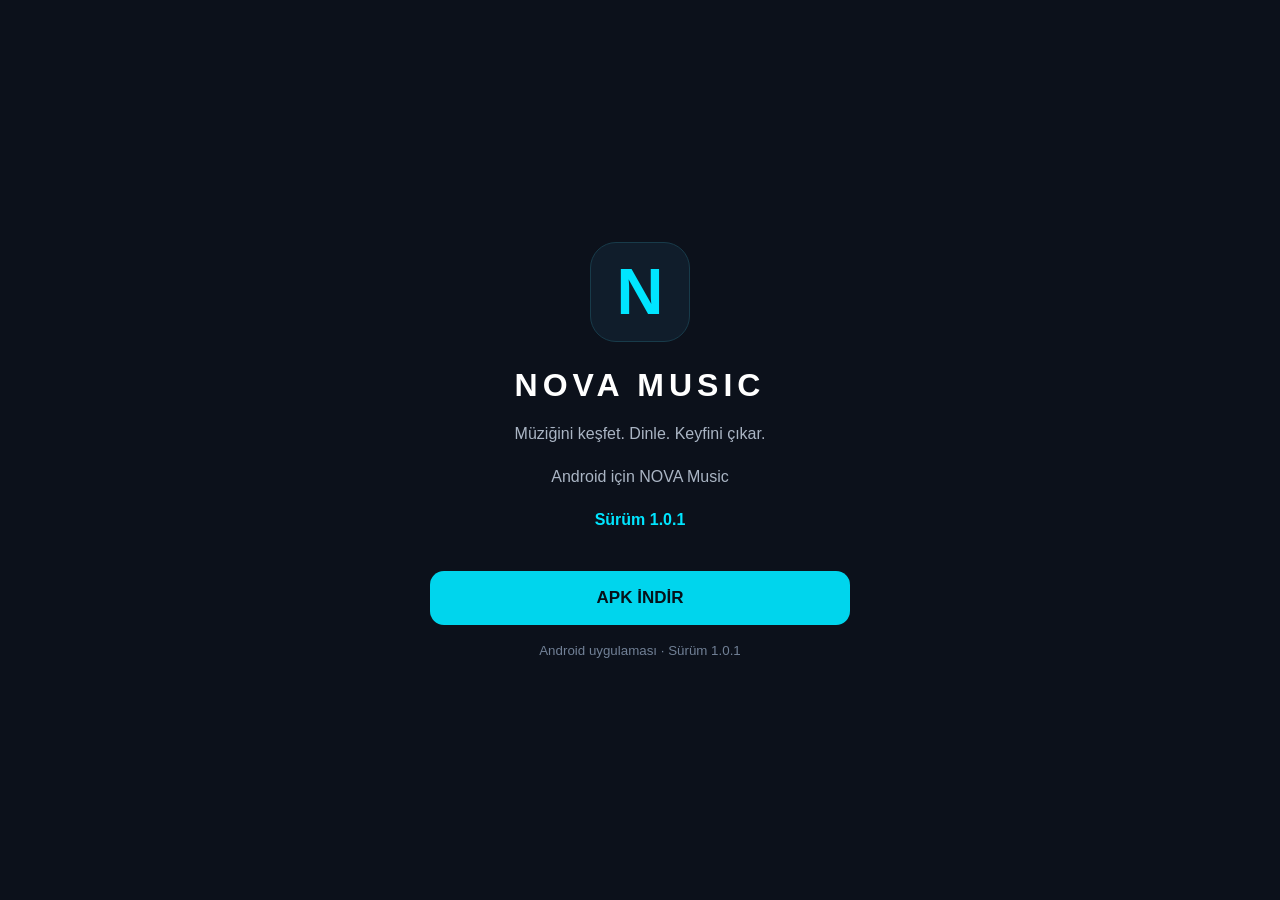
==== download.html @ 5dc2df80 "NOVA Music download page v1.0.1" ====
<!DOCTYPE html>
<html lang="tr">
<head>
<meta charset="UTF-8">
<meta name="viewport" content="width=device-width, initial-scale=1">
<meta name="theme-color" content="#0c111b">
<title>NOVA Music</title>
<style>
*{box-sizing:border-box}
body{margin:0;background:#0c111b;color:white;font-family:Arial,sans-serif;min-height:100vh;display:grid;place-items:center;padding:24px}
main{text-align:center;width:100%;max-width:420px}
.logo{width:100px;height:100px;border-radius:26px;background:#101d2b;border:1px solid #183b4a;display:grid;place-items:center;margin:0 auto 25px;color:#00e5ff;font-size:65px;font-weight:bold}
h1{letter-spacing:5px;font-size:32px;margin:10px}
p{color:#aab5c4;line-height:1.7}
button{width:100%;padding:17px;border:0;border-radius:14px;background:#00d5ed;color:#061119;font-size:17px;font-weight:bold;margin-top:22px}
small{display:block;color:#718096;margin-top:18px}
</style>
</head>
<body>
<main>
<div class="logo">N</div>
<h1>NOVA MUSIC</h1>
<p>Müziğini keşfet. Dinle. Keyfini çıkar.</p>
<p>Android için NOVA Music</p>
<p style="color:#00e5ff;font-weight:bold">Sürüm 1.0.1</p>
<a href="https://github.com/bnmisac12w-coder/Nova-music-link/releases/latest/download/NOVA-Music-1.0.1.apk">
<button>APK İNDİR</button>
</a>
<small>Android uygulaması · Sürüm 1.0.1</small>
</main>
</body>
</html>
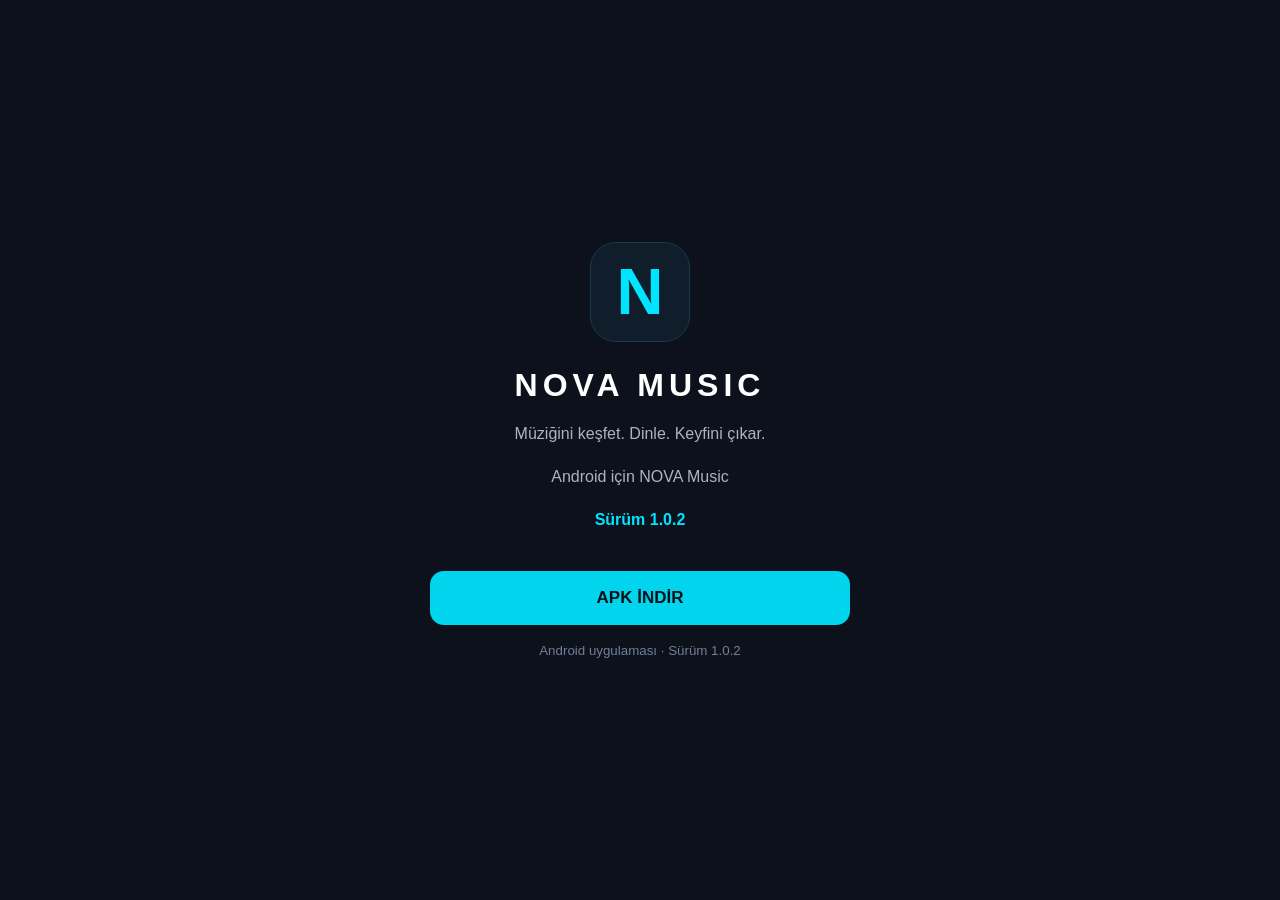
==== commit e7f719d0: "Release NOVA Music 1.0.2" ====
--- a/download.html
+++ b/download.html
@@ -22,11 +22,11 @@
 <h1>NOVA MUSIC</h1>
 <p>Müziğini keşfet. Dinle. Keyfini çıkar.</p>
 <p>Android için NOVA Music</p>
-<p style="color:#00e5ff;font-weight:bold">Sürüm 1.0.1</p>
-<a href="https://github.com/bnmisac12w-coder/Nova-music-link/releases/latest/download/NOVA-Music-1.0.1.apk">
+<p style="color:#00e5ff;font-weight:bold">Sürüm 1.0.2</p>
+<a href="https://github.com/bnmisac12w-coder/Nova-music-link/releases/latest/download/NOVA-Music-1.0.2.apk">
 <button>APK İNDİR</button>
 </a>
-<small>Android uygulaması · Sürüm 1.0.1</small>
+<small>Android uygulaması · Sürüm 1.0.2</small>
 </main>
 </body>
 </html>
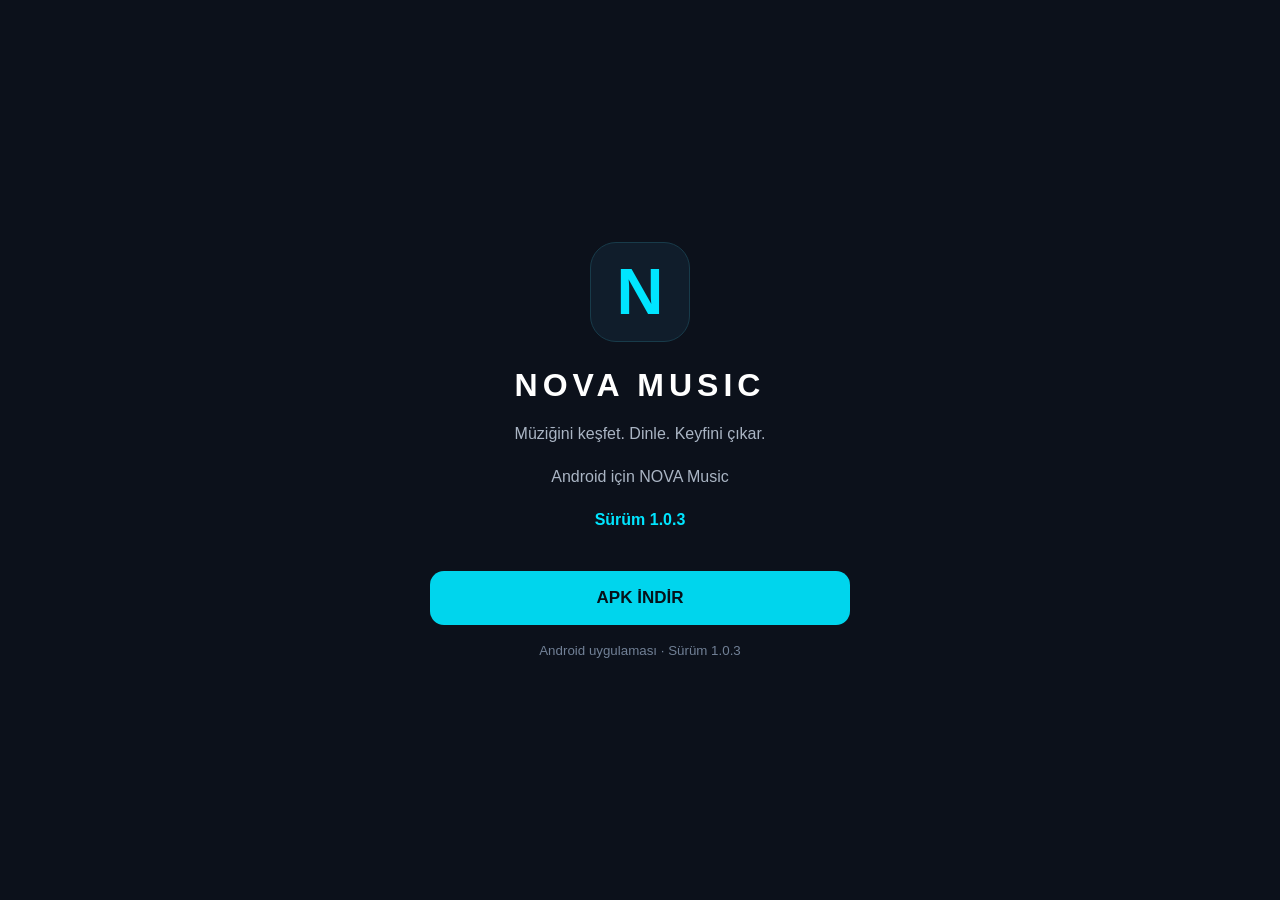
==== commit 73818518: "NOVA Music 1.0.3 indirme sayfası" ====
--- a/download.html
+++ b/download.html
@@ -22,11 +22,11 @@
 <h1>NOVA MUSIC</h1>
 <p>Müziğini keşfet. Dinle. Keyfini çıkar.</p>
 <p>Android için NOVA Music</p>
-<p style="color:#00e5ff;font-weight:bold">Sürüm 1.0.2</p>
-<a href="https://github.com/bnmisac12w-coder/Nova-music-link/releases/latest/download/NOVA-Music-1.0.2.apk">
+<p style="color:#00e5ff;font-weight:bold">Sürüm 1.0.3</p>
+<a href="https://github.com/bnmisac12w-coder/Nova-music-link/releases/latest/download/NOVA-Music-1.0.3.apk">
 <button>APK İNDİR</button>
 </a>
-<small>Android uygulaması · Sürüm 1.0.2</small>
+<small>Android uygulaması · Sürüm 1.0.3</small>
 </main>
 </body>
 </html>
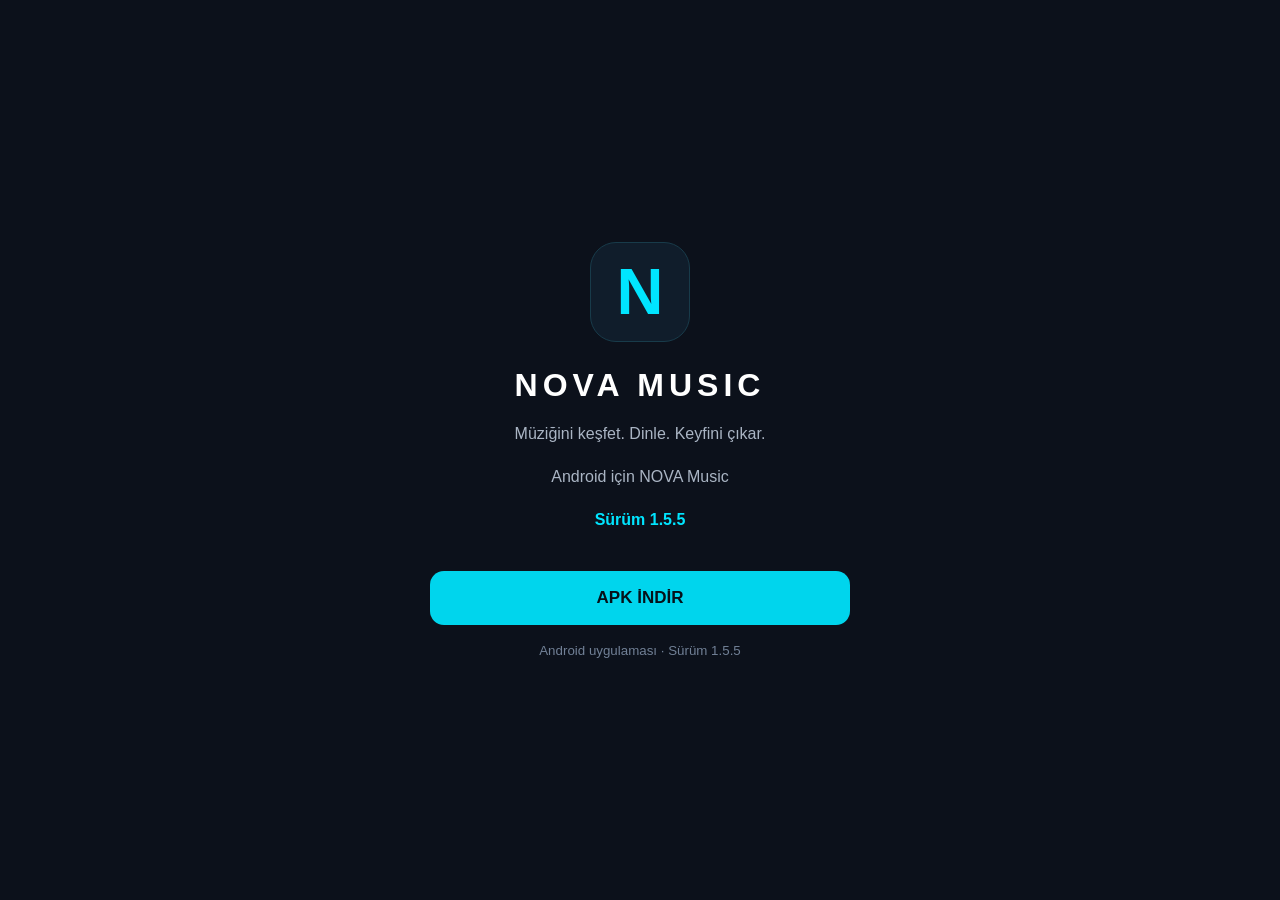
==== commit 0b7e3744: "Release NOVA Music 1.5.5" ====
--- a/download.html
+++ b/download.html
@@ -22,11 +22,11 @@
 <h1>NOVA MUSIC</h1>
 <p>Müziğini keşfet. Dinle. Keyfini çıkar.</p>
 <p>Android için NOVA Music</p>
-<p style="color:#00e5ff;font-weight:bold">Sürüm 1.0.3</p>
-<a href="https://github.com/bnmisac12w-coder/Nova-music-link/releases/latest/download/NOVA-Music-1.0.3.apk">
+<p style="color:#00e5ff;font-weight:bold">Sürüm 1.5.5</p>
+<a href="https://github.com/bnmisac12w-coder/Nova-music-link/releases/latest/download/NOVA-Music-1.5.5.apk">
 <button>APK İNDİR</button>
 </a>
-<small>Android uygulaması · Sürüm 1.0.3</small>
+<small>Android uygulaması · Sürüm 1.5.5</small>
 </main>
 </body>
 </html>
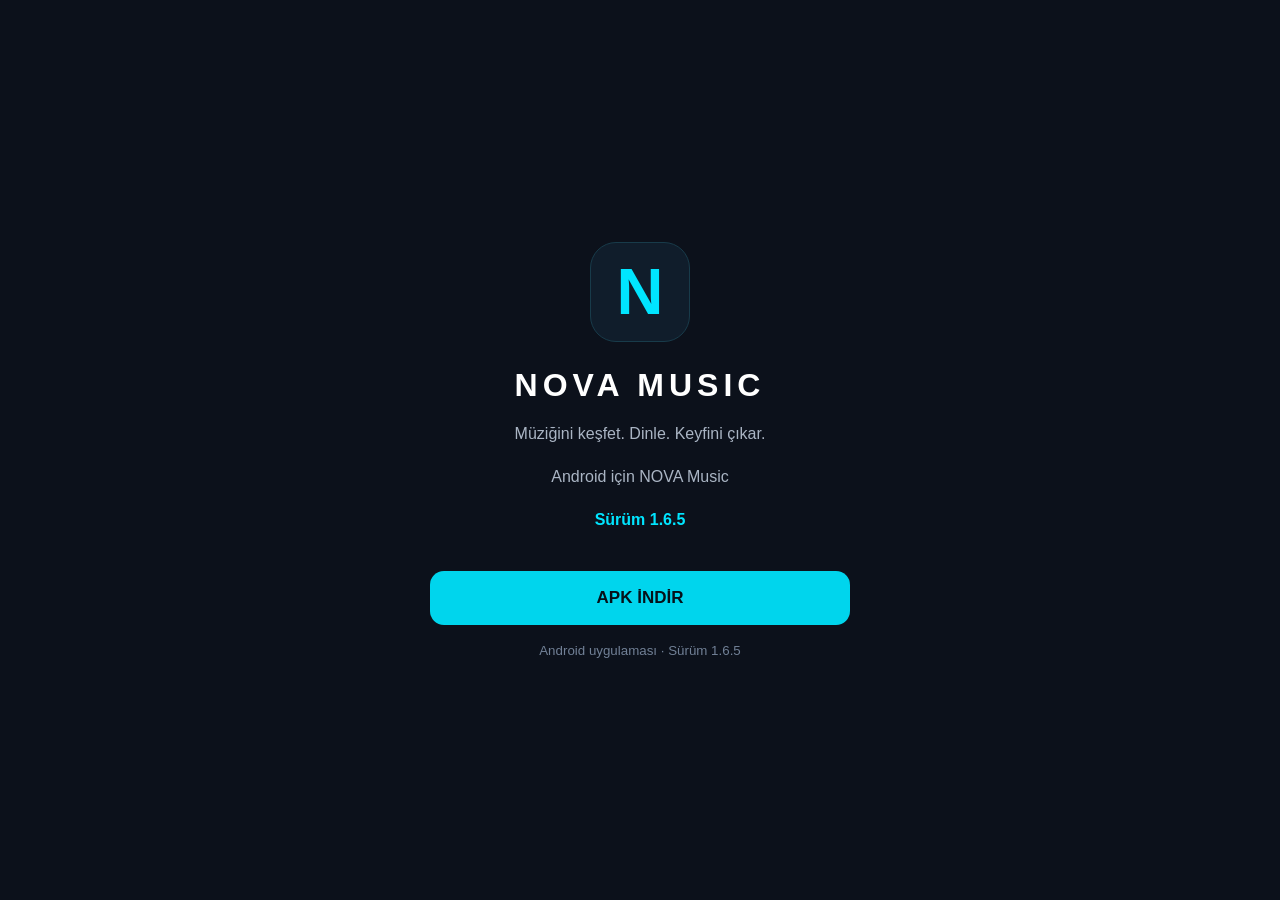
==== commit a4db9660: "Update displayed version to 1.6.5" ====
--- a/download.html
+++ b/download.html
@@ -22,11 +22,11 @@
 <h1>NOVA MUSIC</h1>
 <p>Müziğini keşfet. Dinle. Keyfini çıkar.</p>
 <p>Android için NOVA Music</p>
-<p style="color:#00e5ff;font-weight:bold">Sürüm 1.5.5</p>
+<p style="color:#00e5ff;font-weight:bold">Sürüm 1.6.5</p>
 <a href="https://github.com/bnmisac12w-coder/Nova-music-link/releases/latest/download/NOVA-Music-1.5.5.apk">
 <button>APK İNDİR</button>
 </a>
-<small>Android uygulaması · Sürüm 1.5.5</small>
+<small>Android uygulaması · Sürüm 1.6.5</small>
 </main>
 </body>
 </html>
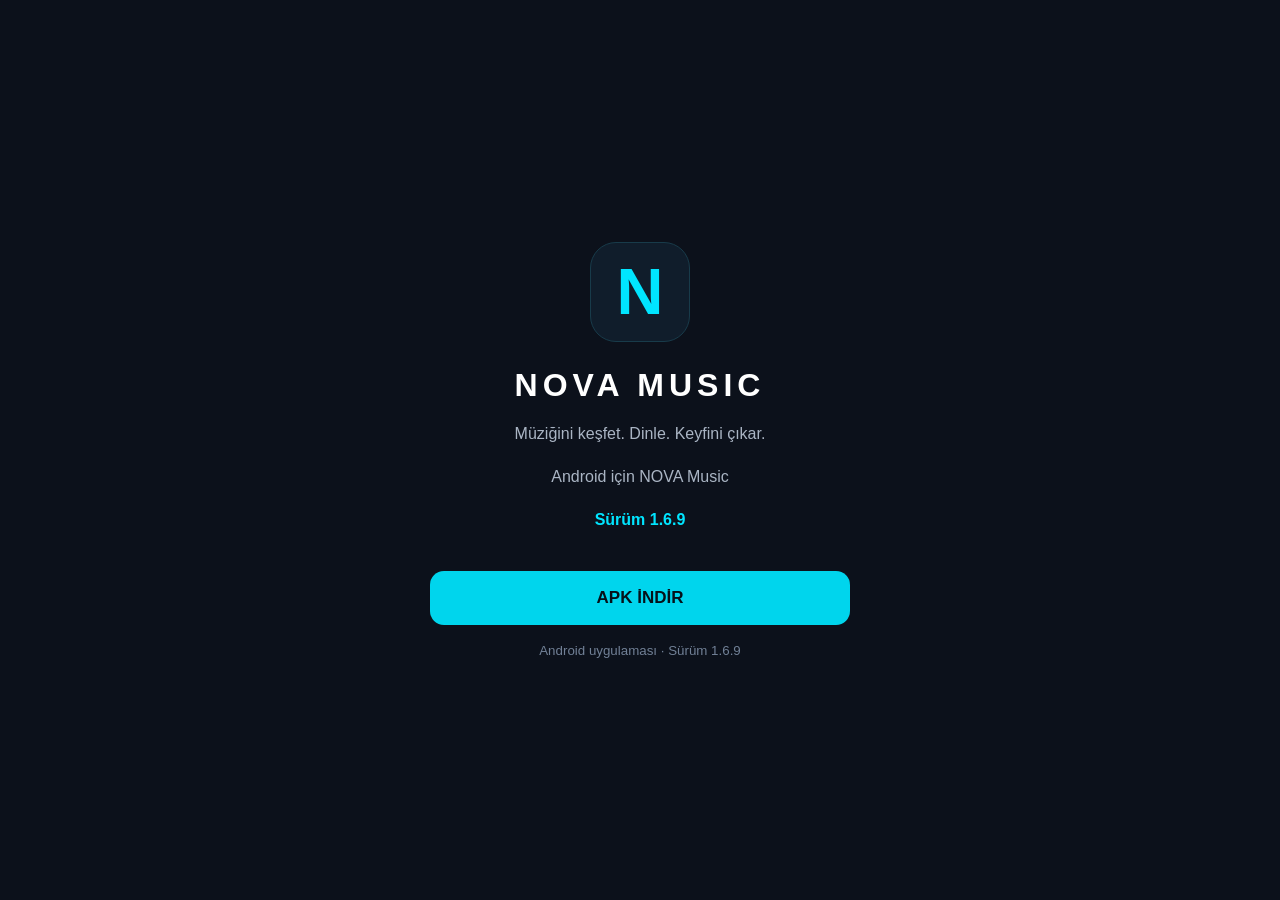
==== commit afd99b16: "Set download page version to 1.6.9" ====
--- a/download.html
+++ b/download.html
@@ -22,11 +22,11 @@
 <h1>NOVA MUSIC</h1>
 <p>Müziğini keşfet. Dinle. Keyfini çıkar.</p>
 <p>Android için NOVA Music</p>
-<p style="color:#00e5ff;font-weight:bold">Sürüm 1.6.5</p>
+<p style="color:#00e5ff;font-weight:bold">Sürüm 1.6.9</p>
 <a href="https://github.com/bnmisac12w-coder/Nova-music-link/releases/latest/download/NOVA-Music-1.5.5.apk">
 <button>APK İNDİR</button>
 </a>
-<small>Android uygulaması · Sürüm 1.6.5</small>
+<small>Android uygulaması · Sürüm 1.6.9</small>
 </main>
 </body>
 </html>
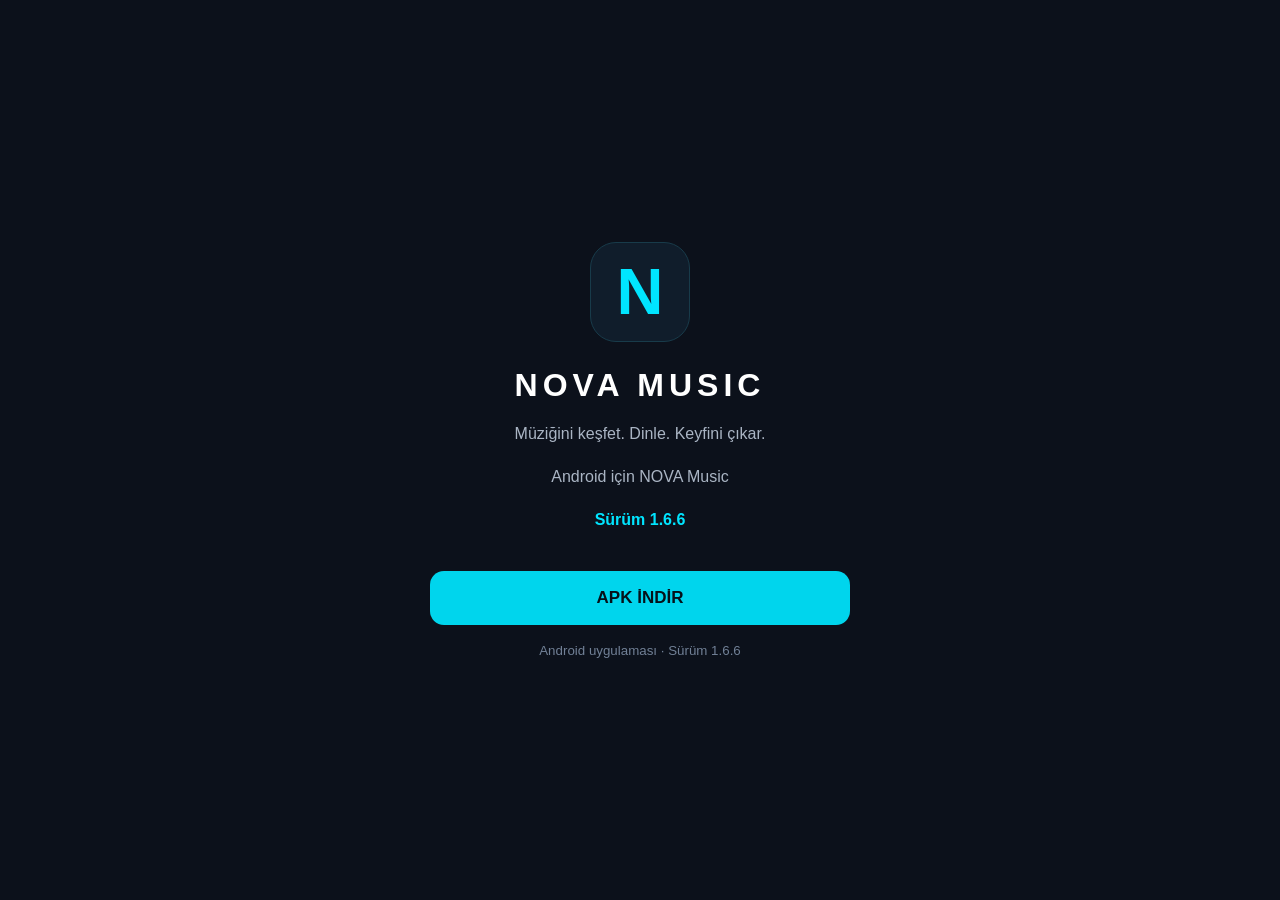
==== commit ad41baf0: "Point NOVA Music download page to 1.6.6 GitHub release" ====
--- a/download.html
+++ b/download.html
@@ -22,11 +22,11 @@
 <h1>NOVA MUSIC</h1>
 <p>Müziğini keşfet. Dinle. Keyfini çıkar.</p>
 <p>Android için NOVA Music</p>
-<p style="color:#00e5ff;font-weight:bold">Sürüm 1.6.9</p>
-<a href="https://github.com/bnmisac12w-coder/Nova-music-link/releases/latest/download/NOVA-Music-1.5.5.apk">
+<p style="color:#00e5ff;font-weight:bold">Sürüm 1.6.6</p>
+<a href="https://github.com/bnmisac12w-coder/Nova-music-link/releases/download/v1.6.6/app-debug.apk">
 <button>APK İNDİR</button>
 </a>
-<small>Android uygulaması · Sürüm 1.6.9</small>
+<small>Android uygulaması · Sürüm 1.6.6</small>
 </main>
 </body>
 </html>
